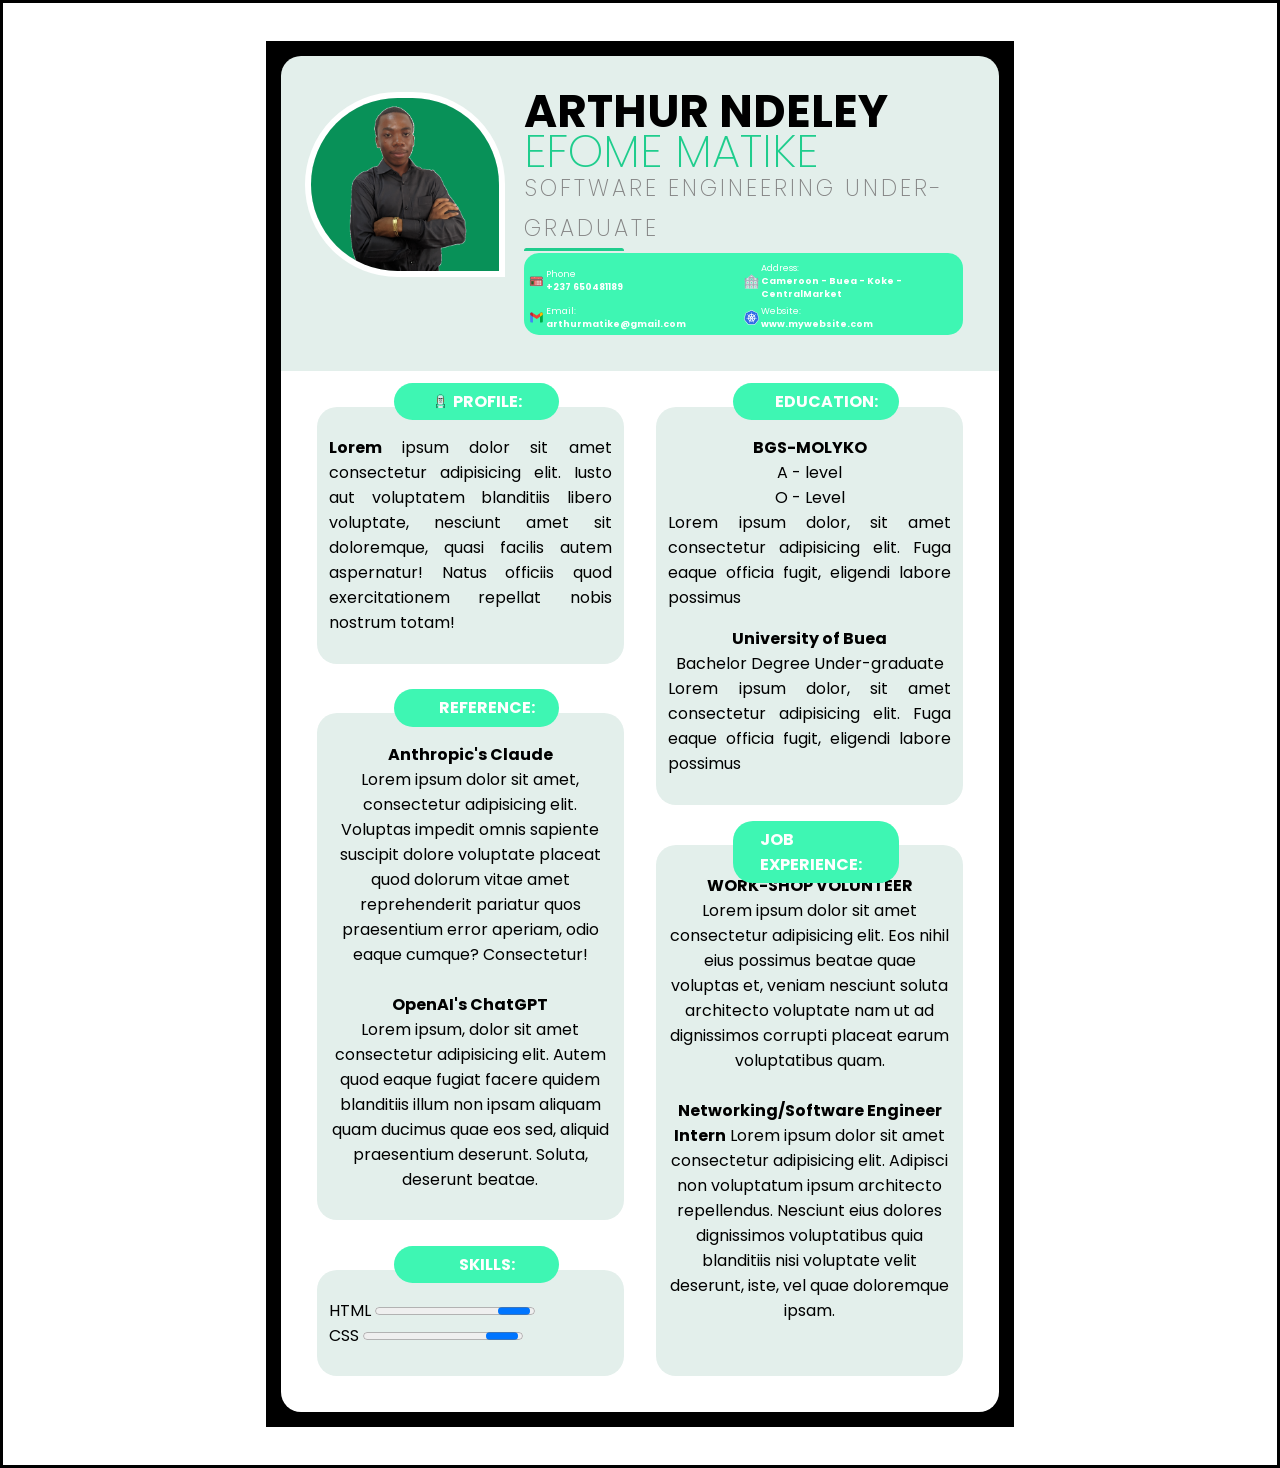
==== html/3-CV-page.html @ 8ac1bd07 "Mostly done with CV" ====
<!DOCTYPE html>
<html lang="en">
<head>
  <meta charset="UTF-8">
  <meta name="viewport" content="width=device-width, initial-scale=1.0">
  <title>CV</title>

<link rel="preconnect" href="https://fonts.googleapis.com">
<link rel="preconnect" href="https://fonts.gstatic.com" crossorigin>
<link href="https://fonts.googleapis.com/css2?family=Poppins:wght@100;200;300;400;500;600;700&display=swap" rel="stylesheet">

<link rel="preconnect" href="https://fonts.googleapis.com">
<link rel="preconnect" href="https://fonts.gstatic.com" crossorigin>
<link href="https://fonts.googleapis.com/css2?family=Open+Sans:wght@400;500;600;700&display=swap" rel="stylesheet">

  <link rel="stylesheet" href="../css/CVpage-css/3-CV-page.css">
</head>
<body>

 <section>

  <main>

    <div class="cv-top-con">

             <div class="cv-top">

              <div class="profile-con">
                <img src="../images-and-icons/CVprofile.png">
              </div>

              <div class="cv-top-info">

                <div class="cv-top-info-top">
                  <a>ARTHUR NDELEY</a>
                  <span class="last-name">EFOME MATIKE</span>
                  <span class="field">SOFTWARE ENGINEERING UNDER-GRADUATE</span>
                   <svg width="100" height="5">
                    <line x1="0" y1="1" x2="100" y2="1" stroke-width="4"/>
                  </svg>
                </div>
               

                <div class="cv-top-info-bottom">

                  <div class="cv-top-info-bottom-items">
                    <img src="/images-and-icons/telephone-svgrepo-com.svg">
                    <a>
                      <span>
                        Phone
                      </span>
                      <br>
                      +237 650481189
                    </a>
                  </div>

                  <div class="cv-top-info-bottom-items">
                    <img src="../images-and-icons/home.svg">
                    <a>
                       <span>
                        Address:
                      </span>
                      <br>
                      Cameroon - Buea - Koke - CentralMarket
                    </a>
                  </div>

                  <div class="cv-top-info-bottom-items">
                    <img src="/images-and-icons/icons/new-logo-gmail-svgrepo-com.svg">
                    <a>
                       <span>
                        Email:
                      </span>
                      <br>
                      arthurmatike@gmail.com
                    </a>
                  </div>

                  <div class="cv-top-info-bottom-items">
                    <img src="../images-and-icons/icons/kubernetes-svgrepo-com.svg">
                    <a>
                       <span>
                        Website:
                      </span>
                      <br>
                      www.mywebsite.com
                    </a>
                  </div>
                  
                </div>

              </div>

            </div>
    </div>

            <div class="cv-bottom-con">

              <div class="grids-con">




                <div class="grid-con-left">

                  <div class="single-grid profilegrid">

                <p><strong>Lorem</strong> ipsum dolor sit amet consectetur adipisicing elit. Iusto aut voluptatem blanditiis libero voluptate, nesciunt amet sit doloremque, quasi facilis autem aspernatur! Natus officiis quod exercitationem repellat nobis nostrum totam!</p>

                <div class="floating-label">
                  <img src="/images-and-icons/about2.svg">PROFILE:
                </div>
              </div>

              <div class="single-grid referencegrid">

                <p>
                  <center>
                    <strong>Anthropic's Claude</strong>

                    <br>

                    Lorem ipsum dolor sit amet, consectetur adipisicing elit. Voluptas impedit omnis sapiente suscipit dolore voluptate placeat quod dolorum vitae amet reprehenderit pariatur quos praesentium error aperiam, odio eaque cumque? Consectetur!

                    <br>
                    <br>

                    <strong>OpenAI's ChatGPT</strong>

                    <br>

                    Lorem ipsum, dolor sit amet consectetur adipisicing elit. Autem quod eaque fugiat facere quidem blanditiis illum non ipsam aliquam quam ducimus quae eos sed, aliquid praesentium deserunt. Soluta, deserunt beatae.

                  </center>
                  
                </p>

                <div class="floating-label">
                  <img>REFERENCE:
                </div>
              </div>

               <div class="single-grid fullwidth skillsgrid">

                <p>
                  HTML
                  <progress></progress>

                                    <br>

                  CSS
                  <progress></progress>

                </p>

                <div class="floating-label">
                  <img>SKILLS:
                </div>
              </div>

            </div>








            <div class="grid-con-right">

               <div class="single-grid educationgrid">

                <p>
                 <center>
                  <strong>BGS-MOLYKO</strong>
                    <br>
                  A - level
                    <br>
                  O - Level
                    <br> 
                </center>

                  Lorem ipsum dolor, sit amet consectetur adipisicing elit. Fuga eaque officia fugit, eligendi labore possimus
                </p>

                <p>
                 <center>
                  <strong>University of Buea</strong>
                    <br>
                  Bachelor Degree Under-graduate
                </center>

                  Lorem ipsum dolor, sit amet consectetur adipisicing elit. Fuga eaque officia fugit, eligendi labore possimus
                </p>

                <div class="floating-label">
                  <img>EDUCATION:
                </div>
              </div>

              <div class="single-grid jobxpgrid">

                <center>
                  <p>
                    <strong>WORK-SHOP VOLUNTEER</strong>
                    <br>
                    Lorem ipsum dolor sit amet consectetur adipisicing elit. Eos nihil eius possimus beatae quae voluptas et, veniam nesciunt soluta architecto voluptate nam ut ad dignissimos corrupti placeat earum voluptatibus quam.

                    <br>
                    <br>

                    <strong>Networking/Software Engineer Intern</strong>

                    Lorem ipsum dolor sit amet consectetur adipisicing elit. Adipisci non voluptatum ipsum architecto repellendus. Nesciunt eius dolores dignissimos voluptatibus quia blanditiis nisi voluptate velit deserunt, iste, vel quae doloremque ipsam.

                    <br>
                    <br>

                    
                  </p>
                </center>

                <div class="floating-label">
                  <img>JOB EXPERIENCE:
                </div>
              </div>

            </div>
     
            </div>

            </div>

        </div>
        </div>

  </main>

</section> 
  
</body>
</html>
---- css/CVpage-css/3-CV-page.css ----
body {
  margin: 0;
  height: 100dvh;
  font-family: "Poppins", sans-serif;
}

section{
  border-style: solid;
  display: flex;
  justify-content: center;
  align-items: center;
  flex-direction: column;
  min-height: 100dvh; 
  padding: 3%;

  overflow-y: auto;

}

main{
  border-style: solid;
  display: flex;
  flex-direction: column;
  min-height: 90dvh; 
  width: 60%;
  background-color: black;

  padding: 1%;

  /*
Check read me file for explanation*/

display: flex;
}

.cv-top-con, .cv-bottom-con{
 /*border-style: solid;
  border-color: red;*/ 

}

.cv-top-con{
  background-color: rgb(227, 239, 235);
    border-top-right-radius: 20px;
  border-top-left-radius: 20px;
}

.cv-top{
 /* border-style: solid;
  border-color: blue;*/


  display: flex;
  justify-content: center;
  gap: 3%;
  height: fit-content;

  padding: 5%;
}

.profile-con{
  width: 30%;
  height: 40%;

  display: flex;
  justify-content: right;

}

.profile-con img{
  object-fit: cover;
  width: 100%;
  height: auto;
  vertical-align: bottom;
  border-style: solid;
  border-width: 6px;
  border-color: white;

  border-top-right-radius: 210px;
  border-top-left-radius: 210px;
  border-bottom-left-radius: 210px;
}


.cv-top-info{
 /*border-style: solid;
  border-color: blueviolet;*/
  width: 70%;

  display: flex;
  flex-direction: column;

  justify-content: space-between;

}

.cv-top-info-top{
    display: flex;
  flex-direction: column;
  line-height: 40px;
}

.cv-top-info-top svg{
  stroke: #1fcd8d;
  border-radius: 3px;
}


.cv-top-info-top a{
  font-size: clamp(0.2rem, 5dvh, 10rem);
  font-weight: bold;
}

.last-name{
  font-size: clamp(0.2rem, 5dvh, 10rem);
  font-weight: 200;
  color: #1fcd8d;

}

.field{
  font-size: clamp(0.2rem, 2.5dvh, 10rem);
  font-weight: 200;
  color: rgb(132, 132, 132);
  letter-spacing: 3px;
  margin-top: -1%;
}


.cv-top-info-bottom{
  
 /*border-style: solid;
 border-color: red;
 just in case something goes wrong ik where to check
 */ 

  display: grid;
  grid-template-columns: 1fr 1fr;
  justify-content: center;
  height: fit-content;

  padding: 1%;
  background-color: #3ef6b3;
  color: white;
  border-radius: 15px;

}

.cv-top-info-bottom-items{
 /*border-style: solid;*/ 
  display: flex;
  align-items: center;

  margin-top: 2%;
}

.cv-top-info-bottom-items img{
  width: 7%;
  margin-right: 1%;
 /*border-style: solid;*/ 
}

.cv-top-info-bottom-items a{
  font-size: clamp(0.2rem, 1dvh, 4rem);
  font-weight: bold;
}

.cv-top-info-bottom-items a span{
  font-weight: 400;
}

/*////////////////// Level 2: CV bottom //////////////////////////////*/

.cv-bottom-con{
  padding: 5%;

  background-color: white;
  border-bottom-right-radius: 20px;
  border-bottom-left-radius: 20px;
}

.grids-con{

  display: grid;
  grid-template-columns: 1fr 1fr;
 /* border-style: solid;*/
  gap: 5%;
  height: fit-content;

}

.grid-con-left{
  display: flex;
  flex-direction: column;
  justify-content: space-between;
  gap: 40px;
}

.grid-con-right{
  display: flex;
  flex-direction: column;
  justify-content: space-between;
  gap: 40px;
}

.single-grid{
  position: relative;
 /* border-style: solid;
  border-color: rgb(145, 28, 230);*/
  text-align: justify;
  background-color: rgb(227, 239, 235);
  border-radius: 20px;

  padding: 4%;
}

.floating-label{
  position: absolute;
  top: -24px;
  left: 25%;

  width: 50%;
  background-color: #3ef6b3;
  color: white;
  padding-left: 5%;
  padding-right: 5%;
  font-weight: bold;
  padding: 2%;
  border-radius: 20px;

  display: flex;
  justify-content: center;
  align-items: center;
}

.floating-label img{
  width: 12%;
  margin-right: 2%;
}

.fullwidth{
   grid-column: 1/-1;
}
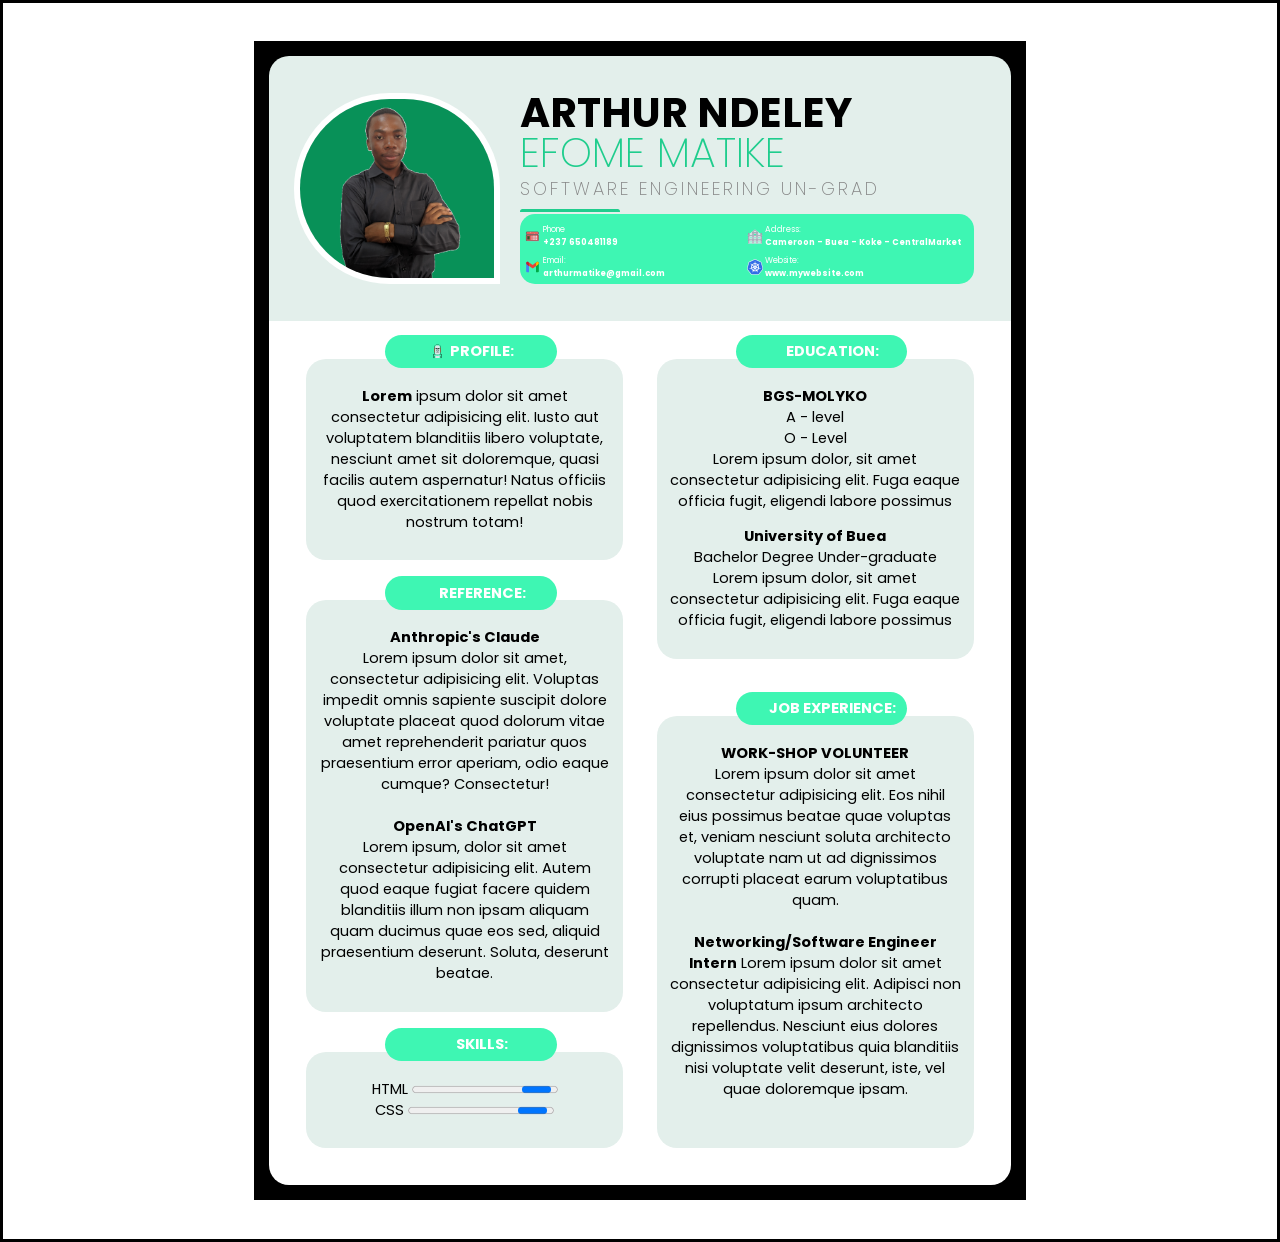
==== commit a0f71dde: "Added email sending event listeners and emailjs api, i might be done" ====
--- a/html/3-CV-page.html
+++ b/html/3-CV-page.html
@@ -34,7 +34,7 @@
                 <div class="cv-top-info-top">
                   <a>ARTHUR NDELEY</a>
                   <span class="last-name">EFOME MATIKE</span>
-                  <span class="field">SOFTWARE ENGINEERING UNDER-GRADUATE</span>
+                  <span class="field">SOFTWARE ENGINEERING UN-GRAD</span>
                    <svg width="100" height="5">
                     <line x1="0" y1="1" x2="100" y2="1" stroke-width="4"/>
                   </svg>
@@ -217,7 +217,7 @@
                     <br>
                     <br>
 
-                    
+
                   </p>
                 </center>
 
--- a/css/CVpage-css/3-CV-page.css
+++ b/css/CVpage-css/3-CV-page.css
@@ -22,8 +22,9 @@
   border-style: solid;
   display: flex;
   flex-direction: column;
+  justify-content: center;
   min-height: 90dvh; 
-  width: 60%;
+  width: 62%;
   background-color: black;
 
   padding: 1%;
@@ -61,7 +62,7 @@
 
 .profile-con{
   width: 30%;
-  height: 40%;
+  height: 50%;
 
   display: flex;
   justify-content: right;
@@ -88,6 +89,7 @@
   border-color: blueviolet;*/
   width: 70%;
 
+
   display: flex;
   flex-direction: column;
 
@@ -99,6 +101,7 @@
     display: flex;
   flex-direction: column;
   line-height: 40px;
+  height: fit-content;
 }
 
 .cv-top-info-top svg{
@@ -108,19 +111,19 @@
 
 
 .cv-top-info-top a{
-  font-size: clamp(0.2rem, 5dvh, 10rem);
+  font-size: clamp(0.2rem, 2.5vw + 1dvh, 10rem);
   font-weight: bold;
 }
 
 .last-name{
-  font-size: clamp(0.2rem, 5dvh, 10rem);
+  font-size: clamp(0.2rem, 2.5vw + 1dvh, 10rem);
   font-weight: 200;
   color: #1fcd8d;
 
 }
 
 .field{
-  font-size: clamp(0.2rem, 2.5dvh, 10rem);
+  font-size: clamp(0.2rem, 1.4vw + 0.01dvh, 10rem);
   font-weight: 200;
   color: rgb(132, 132, 132);
   letter-spacing: 3px;
@@ -162,7 +165,7 @@
 }
 
 .cv-top-info-bottom-items a{
-  font-size: clamp(0.2rem, 1dvh, 4rem);
+  font-size: clamp(0.2rem, 0.5vw + 0.2dvh, 4rem);
   font-weight: bold;
 }
 
@@ -178,6 +181,8 @@
   background-color: white;
   border-bottom-right-radius: 20px;
   border-bottom-left-radius: 20px;
+
+  font-size: clamp(0.2rem, 1vw + 0.2dvh, 10rem);
 }
 
 .grids-con{
@@ -208,7 +213,7 @@
   position: relative;
  /* border-style: solid;
   border-color: rgb(145, 28, 230);*/
-  text-align: justify;
+  text-align: center;
   background-color: rgb(227, 239, 235);
   border-radius: 20px;
 
@@ -244,4 +249,82 @@
 }
 
 
-
+@media(max-width: 1000px) and (min-width: 601px){
+
+  main{
+    width: 90%;
+   
+  }
+} 
+
+@media(max-width: 600px){
+
+  main{
+    width: 90%;
+ 
+  }
+
+  .cv-top-info-top{
+    display: flex;
+  flex-direction: column;
+  line-height: 15px;
+  height: fit-content;
+}
+
+.cv-top-info-bottom{
+  border-radius: 5px;
+}
+
+.cv-top-info-bottom-items a{
+  font-size: clamp(0.2rem, 0.6vw + 0.22dvh, 4rem);
+  font-weight: bold;
+}
+
+.cv-bottom-con{
+  padding: 5%;
+
+  background-color: white;
+  border-bottom-right-radius: 20px;
+  border-bottom-left-radius: 20px;
+
+  font-size: clamp(0.2rem, 1.8vw + 0.2dvh, 10rem);
+}
+
+.floating-label{
+  position: absolute;
+  top: -8px;
+  left: 12%;
+
+  width: 70%;
+  background-color: #3ef6b3;
+  color: white;
+  padding-left: 5%;
+  padding-right: 5%;
+  font-weight: bold;
+  padding: 2%;
+  border-radius: 20px;
+
+  display: flex;
+  justify-content: center;
+  align-items: center;
+}
+
+.grid-con-right{
+  display: flex;
+  flex-direction: column;
+  justify-content: space-between;
+  gap: 10px;
+}
+
+.grid-con-left{
+  display: flex;
+  flex-direction: column;
+  justify-content: space-between;
+  gap: 10px;
+}
+
+
+}
+
+
+
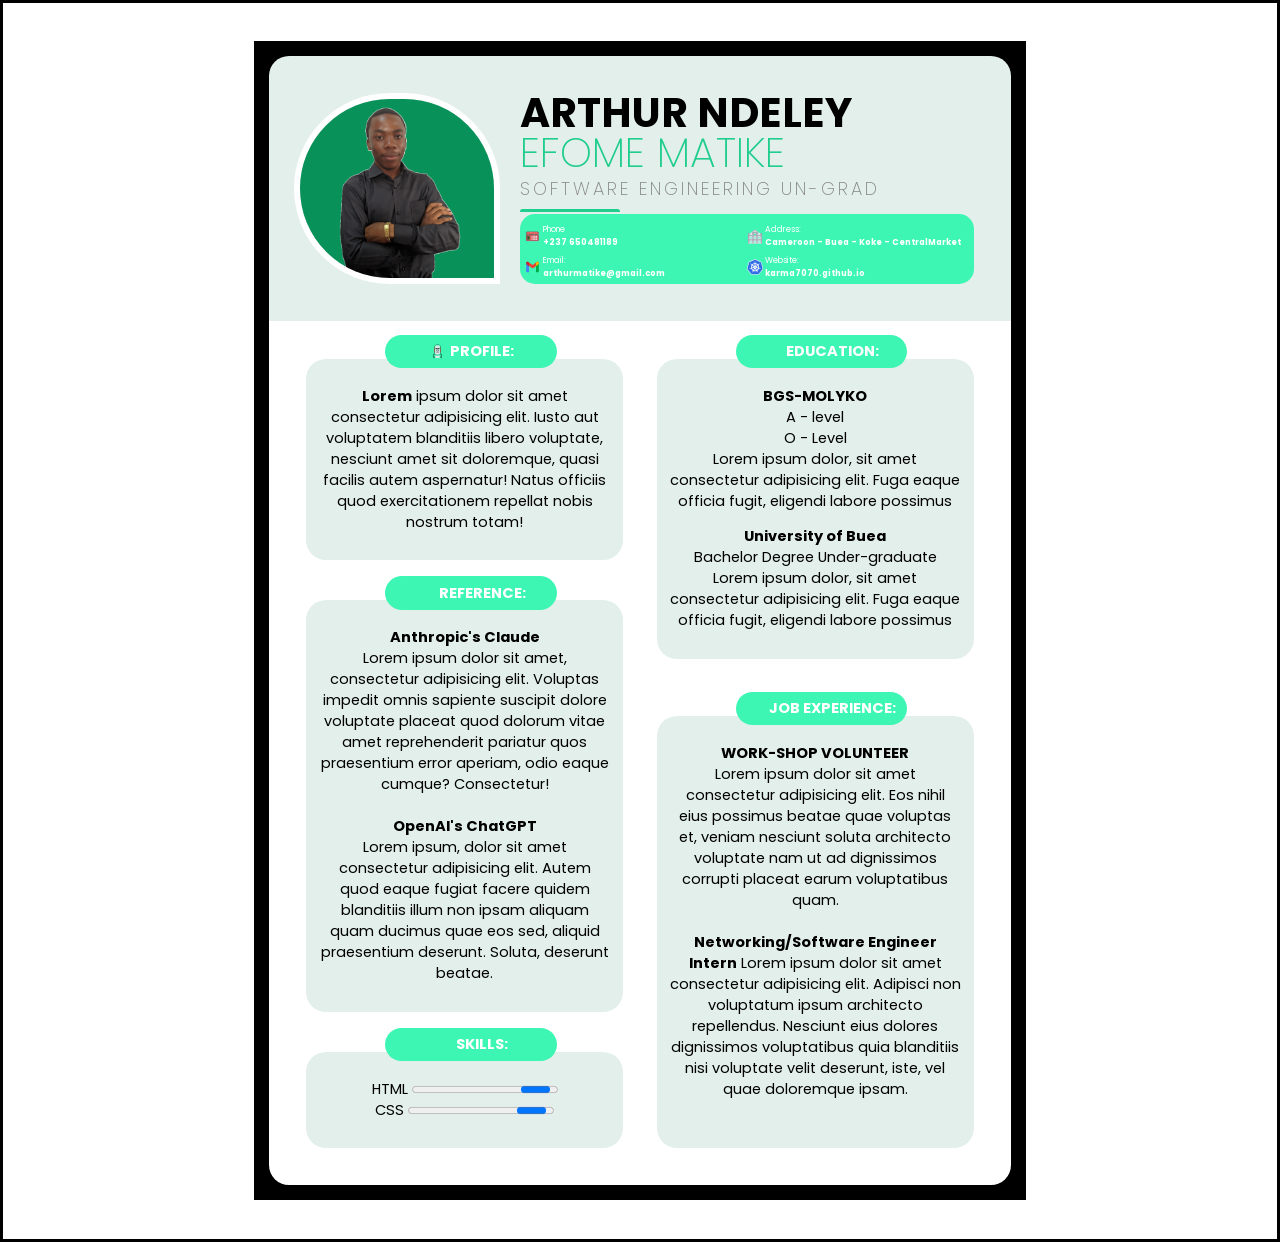
==== commit cacb4e27: "testing pages" ====
--- a/html/3-CV-page.html
+++ b/html/3-CV-page.html
@@ -83,7 +83,7 @@
                         Website:
                       </span>
                       <br>
-                      www.mywebsite.com
+                      karma7070.github.io
                     </a>
                   </div>
                   
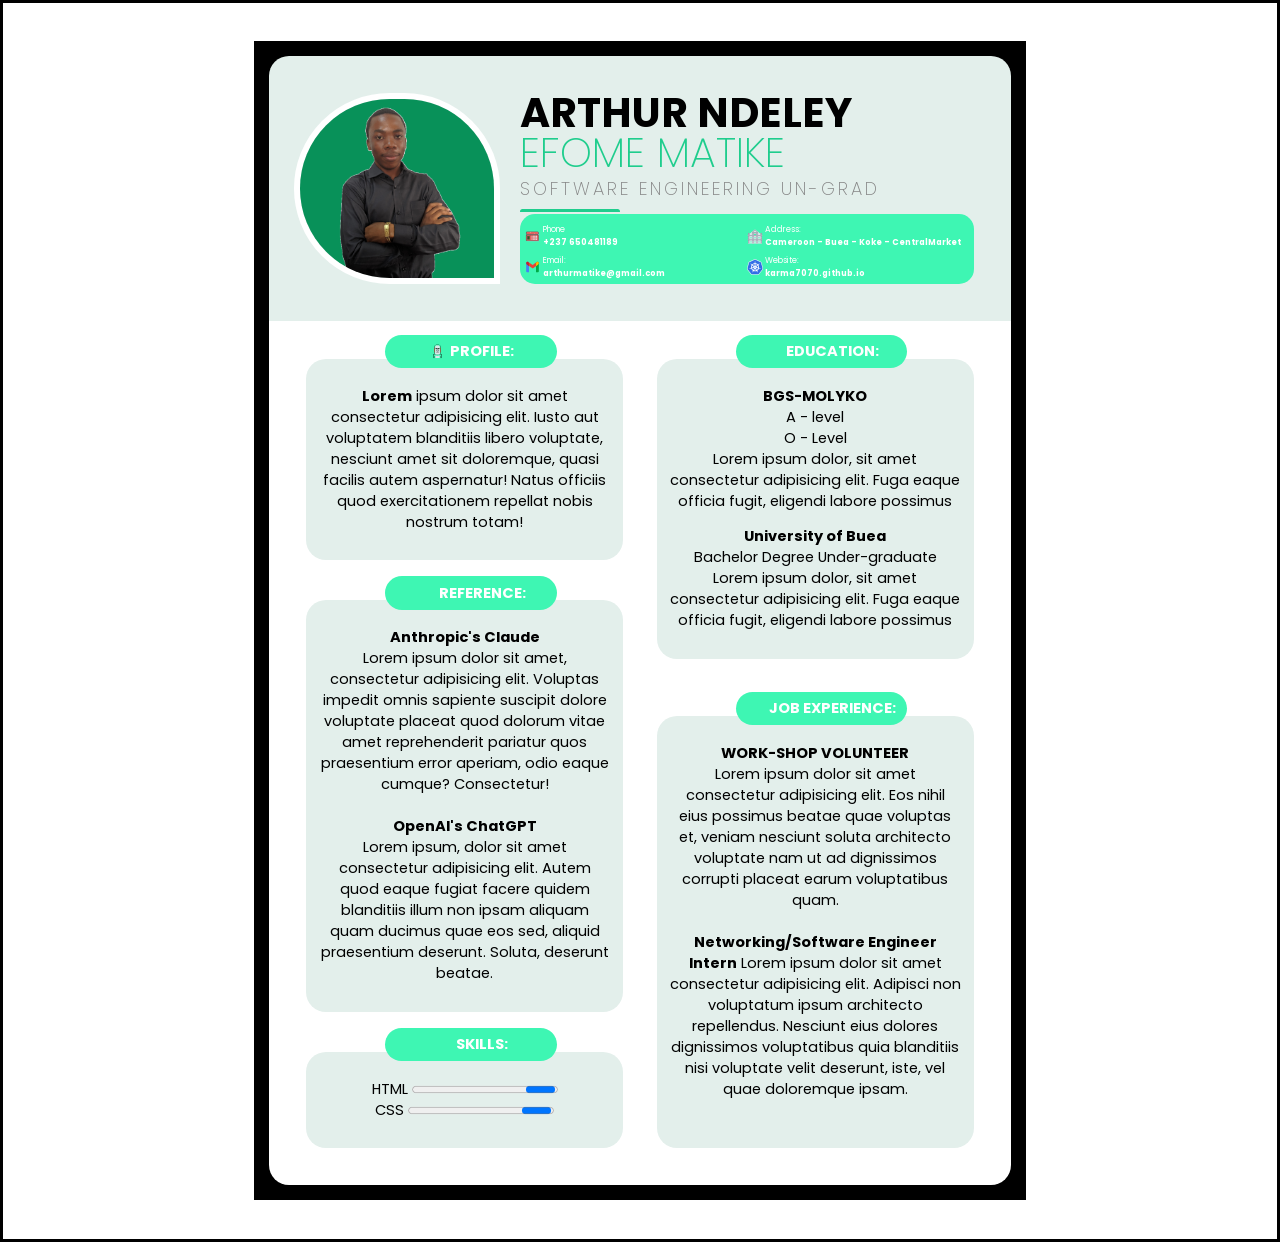
==== commit 6731b723: "added links to the icons" ====
--- a/html/3-CV-page.html
+++ b/html/3-CV-page.html
@@ -26,7 +26,7 @@
              <div class="cv-top">
 
               <div class="profile-con">
-                <img src="../images-and-icons/CVprofile.png">
+                <img src="../images-and-icons/CVprofile.jpg">
               </div>
 
               <div class="cv-top-info">
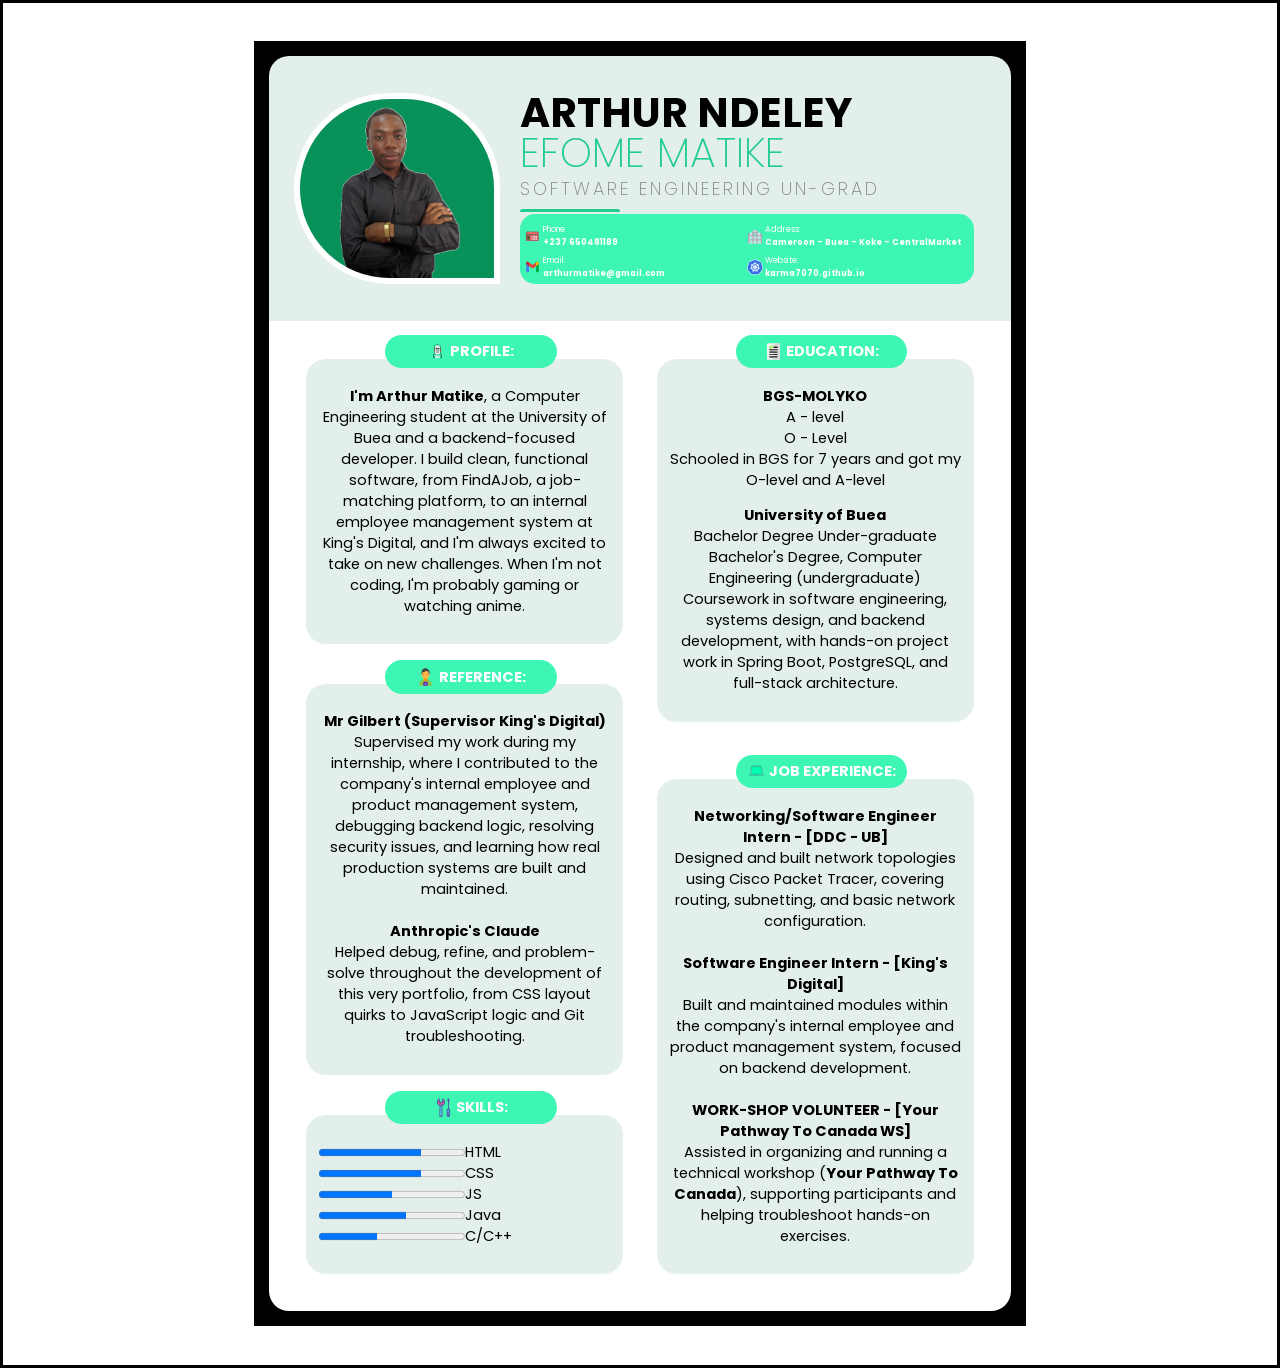
==== commit 8edbe668: "Few fixes and new animation for phones" ====
--- a/html/3-CV-page.html
+++ b/html/3-CV-page.html
@@ -44,7 +44,7 @@
                 <div class="cv-top-info-bottom">
 
                   <div class="cv-top-info-bottom-items">
-                    <img src="/images-and-icons/telephone-svgrepo-com.svg">
+                    <img src="../images-and-icons/telephone-svgrepo-com.svg">
                     <a>
                       <span>
                         Phone
@@ -66,7 +66,7 @@
                   </div>
 
                   <div class="cv-top-info-bottom-items">
-                    <img src="/images-and-icons/icons/new-logo-gmail-svgrepo-com.svg">
+                    <img src="../images-and-icons/icons/new-logo-gmail-svgrepo-com.svg">
                     <a>
                        <span>
                         Email:
@@ -105,7 +105,7 @@
 
                   <div class="single-grid profilegrid">
 
-                <p><strong>Lorem</strong> ipsum dolor sit amet consectetur adipisicing elit. Iusto aut voluptatem blanditiis libero voluptate, nesciunt amet sit doloremque, quasi facilis autem aspernatur! Natus officiis quod exercitationem repellat nobis nostrum totam!</p>
+                <p><strong> I'm Arthur Matike</strong>, a Computer Engineering student at the University of Buea and a backend-focused developer. I build clean, functional software, from FindAJob, a job-matching platform, to an internal employee management system at King's Digital, and I'm always excited to take on new challenges. When I'm not coding, I'm probably gaming or watching anime.</p>
 
                 <div class="floating-label">
                   <img src="/images-and-icons/about2.svg">PROFILE:
@@ -116,45 +116,62 @@
 
                 <p>
                   <center>
+
+                    <strong>Mr Gilbert (Supervisor King's Digital)</strong>
+
+                    <br>
+
+                    Supervised my work during my internship, where I contributed to the company's internal employee and product management system, debugging backend logic, resolving security issues, and learning how real production systems are built and maintained.
+
+                    <br>
+                    <br>
+
                     <strong>Anthropic's Claude</strong>
 
                     <br>
 
-                    Lorem ipsum dolor sit amet, consectetur adipisicing elit. Voluptas impedit omnis sapiente suscipit dolore voluptate placeat quod dolorum vitae amet reprehenderit pariatur quos praesentium error aperiam, odio eaque cumque? Consectetur!
-
-                    <br>
-                    <br>
-
-                    <strong>OpenAI's ChatGPT</strong>
-
-                    <br>
-
-                    Lorem ipsum, dolor sit amet consectetur adipisicing elit. Autem quod eaque fugiat facere quidem blanditiis illum non ipsam aliquam quam ducimus quae eos sed, aliquid praesentium deserunt. Soluta, deserunt beatae.
-
+                    Helped debug, refine, and problem-solve throughout the development of this very portfolio, from CSS layout quirks to JavaScript logic and Git troubleshooting.
+
+                    
                   </center>
                   
                 </p>
 
                 <div class="floating-label">
-                  <img>REFERENCE:
+                  <img src="../images-and-icons/me.svg">REFERENCE:
                 </div>
               </div>
 
                <div class="single-grid fullwidth skillsgrid">
 
-                <p>
-                  HTML
-                  <progress></progress>
-
-                                    <br>
-
-                  CSS
-                  <progress></progress>
-
-                </p>
-
-                <div class="floating-label">
-                  <img>SKILLS:
+                <p class="skillnbars">
+                  
+                  <progress value="70" max="100"></progress>HTML
+
+                  <br>
+
+                  
+                  <progress value="70" max="100"></progress>CSS
+
+                  <br>
+
+                  
+                  <progress value="50" max="100"></progress>JS
+
+                  <br>
+
+                  
+                  <progress value="60" max="100"></progress>Java
+
+                  <br>
+
+                  
+                  <progress value="40" max="100"></progress>C/C++
+
+                </p>
+
+                <div class="floating-label">
+                  <img src="../images-and-icons/skills.svg">SKILLS:
                 </div>
               </div>
 
@@ -181,7 +198,7 @@
                     <br> 
                 </center>
 
-                  Lorem ipsum dolor, sit amet consectetur adipisicing elit. Fuga eaque officia fugit, eligendi labore possimus
+                  Schooled in BGS for 7 years and got my O-level and A-level
                 </p>
 
                 <p>
@@ -191,11 +208,12 @@
                   Bachelor Degree Under-graduate
                 </center>
 
-                  Lorem ipsum dolor, sit amet consectetur adipisicing elit. Fuga eaque officia fugit, eligendi labore possimus
-                </p>
-
-                <div class="floating-label">
-                  <img>EDUCATION:
+                  Bachelor's Degree, Computer Engineering (undergraduate)
+Coursework in software engineering, systems design, and backend development, with hands-on project work in Spring Boot, PostgreSQL, and full-stack architecture.
+                </p>
+
+                <div class="floating-label">
+                  <img src="../images-and-icons/CV2.svg">EDUCATION:
                 </div>
               </div>
 
@@ -203,26 +221,30 @@
 
                 <center>
                   <p>
-                    <strong>WORK-SHOP VOLUNTEER</strong>
-                    <br>
-                    Lorem ipsum dolor sit amet consectetur adipisicing elit. Eos nihil eius possimus beatae quae voluptas et, veniam nesciunt soluta architecto voluptate nam ut ad dignissimos corrupti placeat earum voluptatibus quam.
-
-                    <br>
-                    <br>
-
-                    <strong>Networking/Software Engineer Intern</strong>
-
-                    Lorem ipsum dolor sit amet consectetur adipisicing elit. Adipisci non voluptatum ipsum architecto repellendus. Nesciunt eius dolores dignissimos voluptatibus quia blanditiis nisi voluptate velit deserunt, iste, vel quae doloremque ipsam.
-
-                    <br>
-                    <br>
-
+
+                    <strong>Networking/Software Engineer Intern - [DDC - UB]</strong>
+                    <br>
+                    Designed and built network topologies using Cisco Packet Tracer, covering routing, subnetting, and basic network configuration.
+
+                    <br>
+                    <br>
+
+                    <strong>Software Engineer Intern - [King's Digital]</strong>
+                    <br>
+                    Built and maintained modules within the company's internal employee and product management system, focused on backend development.
+
+                    <br>
+                    <br>
+
+                    <strong>WORK-SHOP VOLUNTEER - [Your Pathway To Canada WS]</strong>
+                    <br>
+                    Assisted in organizing and running a technical workshop (<strong>Your Pathway To Canada</strong>), supporting participants and helping troubleshoot hands-on exercises.
 
                   </p>
                 </center>
 
                 <div class="floating-label">
-                  <img>JOB EXPERIENCE:
+                  <img src="../images-and-icons/laptop-macbook-notebook-svgrepo-com.svg">JOB EXPERIENCE:
                 </div>
               </div>
 
--- a/css/CVpage-css/3-CV-page.css
+++ b/css/CVpage-css/3-CV-page.css
@@ -202,6 +202,10 @@
   gap: 40px;
 }
 
+.skillnbars{
+  text-align: left;
+}
+
 .grid-con-right{
   display: flex;
   flex-direction: column;
@@ -313,18 +317,18 @@
   display: flex;
   flex-direction: column;
   justify-content: space-between;
+  gap: 20px;
+}
+
+.grid-con-left{
+  display: flex;
+  flex-direction: column;
+  justify-content: space-between;
   gap: 10px;
 }
 
-.grid-con-left{
-  display: flex;
-  flex-direction: column;
-  justify-content: space-between;
-  gap: 10px;
-}
-
-
-}
-
-
-
+
+}
+
+
+
